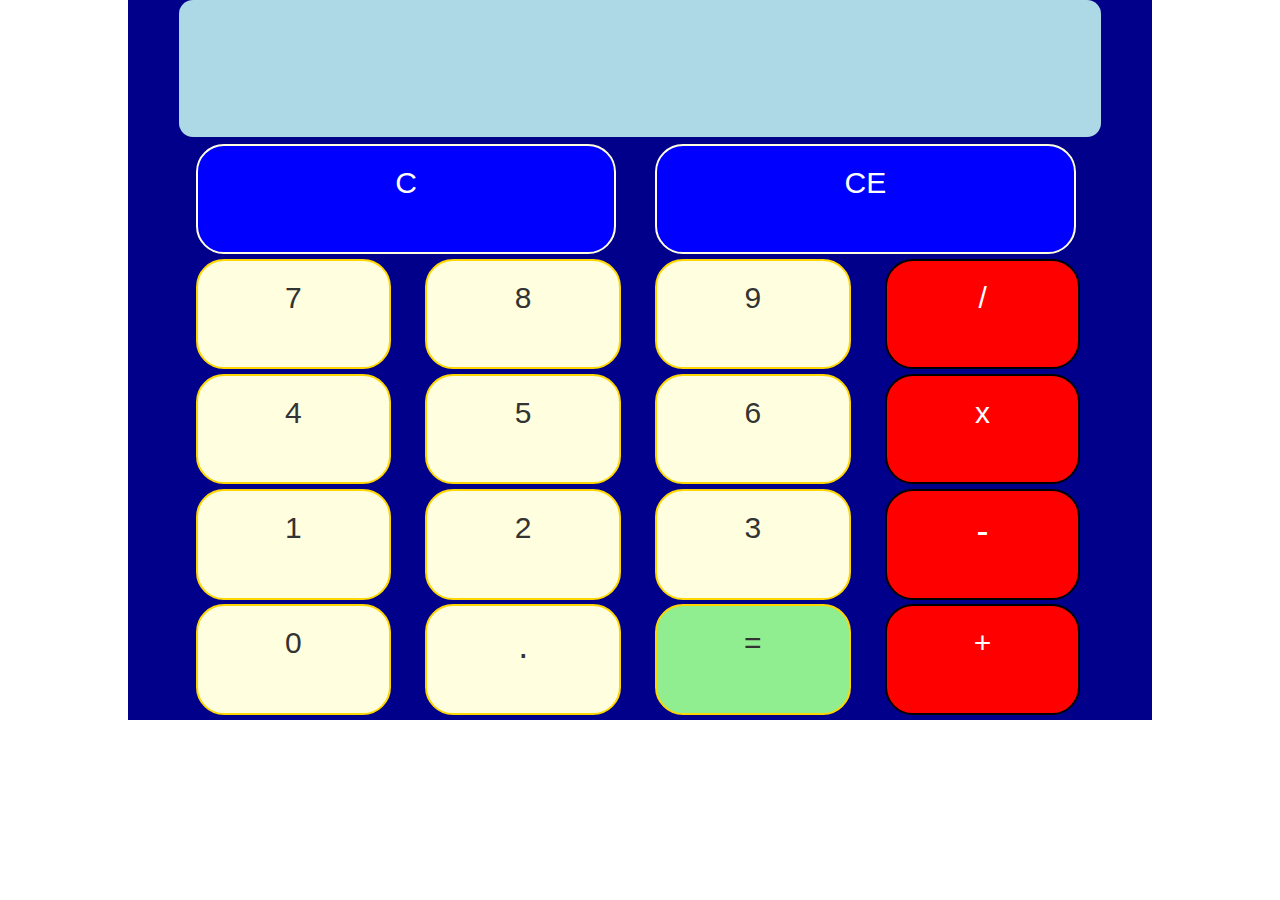
==== index.html @ 6aa18b54 "created index4.html to include parentheses and main4.js to include a count of parentheses -VL" ====
<!-- Calculator project, version1     Vernon Louie    C11.16      December 6, 2016 -->

<!doctype html>
<html>

    <head>
        <title> calculator </title>

        <script src="https://code.jquery.com/jquery-2.1.4.min.js"> </script>
        <script src="main3.js"> </script>

        <link rel="stylesheet" href="https://maxcdn.bootstrapcdn.com/bootstrap/3.3.7/css/bootstrap.min.css"/>
        <link type="text/css" rel = "stylesheet" href="style.css">
    </head>

    <body>
        <div class = "container1">
            <div class = "display">
                <!-- where the numbers, math operators, equal sign and result display -->
            </div>

            <div class = "button_area">

                <div class = "button_row">                  <!-- ROW 1 -->
                    <div class="col-xs-6 button">
                        <div class = "special">
                            <h2> C </h2>
                        </div>
                    </div>

                    <div class="col-xs-6 button">
                        <div class = "special">
                            <h2> CE </h2>
                        </div>
                    </div>
                </div>                                      <!-- end ROW 1 -->

                <div class = "button_row">                  <!-- ROW 2 -->
                    <div class="col-xs-3 button">
                        <div class = "number" >
                            <h2> 7 </h2>
                        </div>
                    </div>

                    <div class="col-xs-3 button">
                        <div class = "number">
                            <h2> 8 </h2>
                        </div>
                    </div>

                    <div class="col-xs-3 button">
                        <div class = "number">
                            <h2> 9 </h2>
                        </div>
                    </div>

                    <div class="col-xs-3 button">
                        <div class = "operator">
                            <h2> / </h2>
                        </div>
                    </div>
                </div>                                      <!-- end ROW 2 -->

                <div class = "button_row">                  <!-- ROW 3 -->
                    <div class="col-xs-3 button">
                        <div class = "number">
                            <h2> 4 </h2>
                        </div>
                    </div>

                    <div class="col-xs-3 button">
                        <div class = "number">
                            <h2> 5 </h2>
                        </div>
                    </div>

                    <div class="col-xs-3 button">
                        <div class = "number">
                            <h2> 6 </h2>
                        </div>
                    </div>

                    <div class="col-xs-3 button">
                        <div class = "operator">
                            <h2> x </h2>
                        </div>
                    </div>
                </div>                                      <!-- end ROW 3 -->

                <div class = "button_row">                  <!-- ROW 4 -->
                    <div class="col-xs-3 button">
                        <div class = "number">
                            <h2> 1 </h2>
                        </div>
                    </div>

                    <div class="col-xs-3 button">
                        <div class = "number">
                            <h2> 2 </h2>
                        </div>
                    </div>

                    <div class="col-xs-3 button">
                        <div class = "number">
                            <h2> 3 </h2>
                        </div>
                    </div>

                    <div class="col-xs-3 button">
                        <div class = "operator">
                            <h1> - </h1>
                        </div>
                    </div>
                </div>                                      <!-- end ROW 4 -->

                <div class = "button_row">                  <!-- ROW 5 -->
                    <div class="col-xs-3 button">
                        <div class = "number">
                            <h2> 0 </h2>
                        </div>
                    </div>

                    <div class="col-xs-3 button">
                        <div class = "number">
                            <h1> . </h1>
                        </div>
                    </div>

                    <div class="col-xs-3 button">
                        <div class = "equal green">
                            <h2> = </h2>
                        </div>
                    </div>

                    <div class="col-xs-3 button">
                        <div class = "operator">
                            <h2> + </h2>
                        </div>
                    </div>
                </div>                                      <!-- end ROW 5 -->

            </div> <!-- end button_area div -->
        </div>  <!-- end container1 div  -->
    </body>

</html>
---- style.css ----
/*  Calculator project, version1    Vernon Louie    C11.16      December 5, 2016   */

h3, h4 {
    display:            inline-block;
    border:             1px darkmagenta dashed;
}

h4 {
    text-align:         right;
}

.container1 {
    height:             80vh;
    width:              80vw;
    background-color:   darkblue;
    margin:             auto;
}

.display {
    height:             19%;
    width:              90%;
    background-color:   lightblue;
    margin:             auto;
    margin-bottom:      0.5em;
    text-align:         left;
    border-radius:      1em;

}

.button_area {
    height:             79%;
    width:              90%;
    margin:             auto;
}

.button {
    height:             99%;
}

.button_row {
    height:             20%;
    margin:             0.1em;
}

.special {
    height:             98%;
    width:              98%;
    background-color:   blue;
    display:            inline-block;
    text-align:         center;
    color:              white;
    border-radius:      2em;
    border:             lightyellow 0.2em solid;
}

.number, .equal {
    height:             98%;
    width:              98%;
    background-color:   lightyellow;
    display:            inline-block;
    text-align:         center;
    border-radius:      2em;
    border:             gold 0.2em solid;
    vertical-align:     middle;
}

.green {
    background-color:   lightgreen;
}

.operator {
    height:             98%;
    width:              98%;
    background-color:   red;
    display:            inline-block;
    text-align:         center;
    color:              white;
    border-radius:      2em;
    border:             black 0.2em solid;
}

h1, h2, h3 {
    vertical-align:     middle;
}
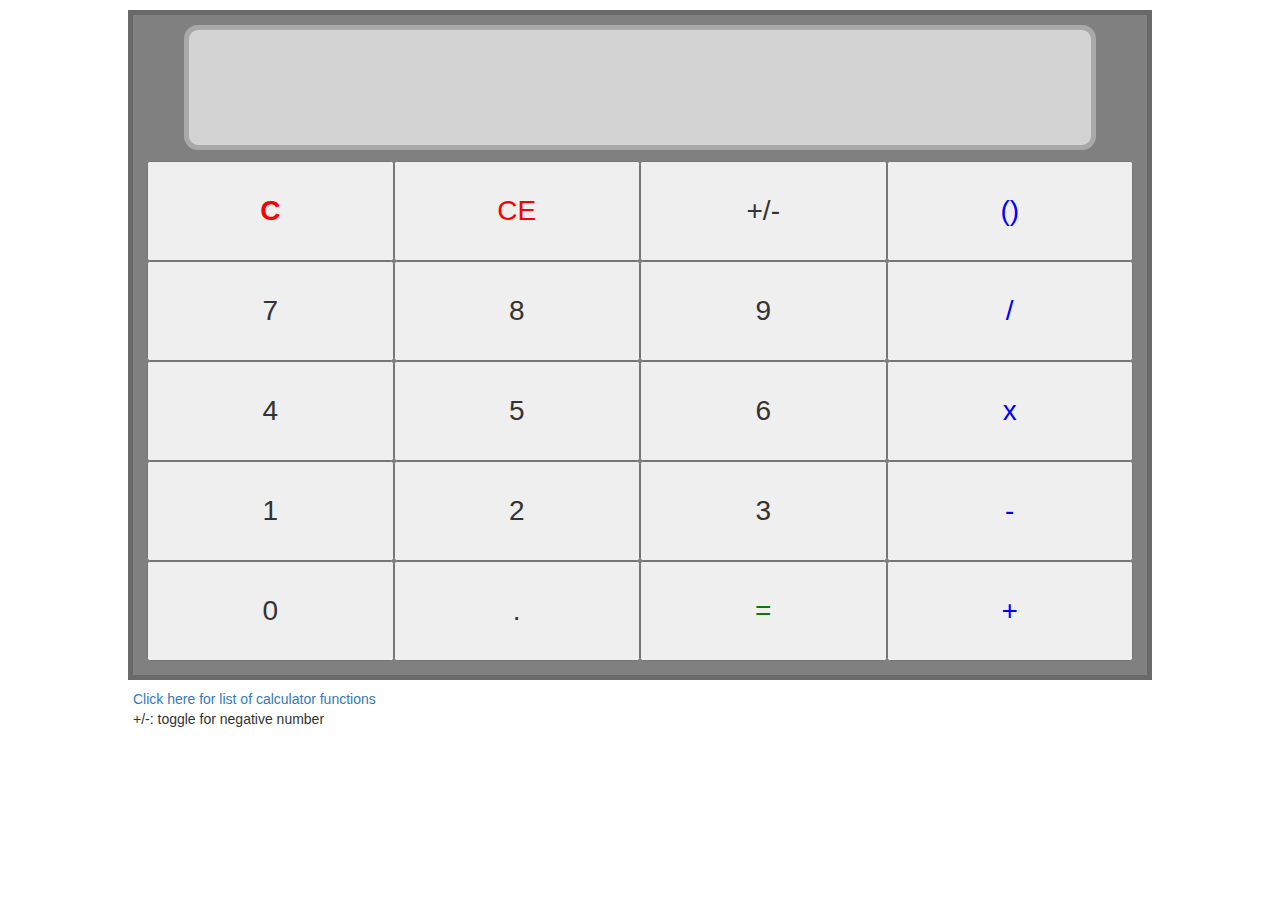
==== commit 11e019df: "deleted unused files and changed main4.js to main.js and index4.html to index.html. -VL" ====
--- a/index.html
+++ b/index.html
@@ -1,4 +1,4 @@
-<!-- Calculator project, version1     Vernon Louie    C11.16      December 6, 2016 -->
+<!-- Calculator     Vernon Louie      December 2016 -->
 
 <!doctype html>
 <html>
@@ -7,7 +7,7 @@
         <title> calculator </title>
 
         <script src="https://code.jquery.com/jquery-2.1.4.min.js"> </script>
-        <script src="main3.js"> </script>
+        <script src="main.js"> </script>
 
         <link rel="stylesheet" href="https://maxcdn.bootstrapcdn.com/bootstrap/3.3.7/css/bootstrap.min.css"/>
         <link type="text/css" rel = "stylesheet" href="style.css">
@@ -20,128 +20,37 @@
             </div>
 
             <div class = "button_area">
+                <div class = "all_buttons">                             <!-- ROW 1 -->
+                    <button type="button" class = "special"> <b> C </b> </button>
+                    <button type="button" class = "special"> CE </button>
+                    <button type="button" class = "number" id = "negative"> +/- </button>
+                    <button type="button" class = "operator"> () </button>
+                                                                        <!-- ROW 2 -->
+                    <button type="button" class = "number"> 7 </button>
+                    <button type="button" class = "number"> 8 </button>
+                    <button type="button" class = "number"> 9 </button>
+                    <button type="button" class = "operator"> / </button>
+                                                                        <!-- ROW 3 -->
+                    <button type="button" class = "number"> 4 </button>
+                    <button type="button" class = "number"> 5 </button>
+                    <button type="button" class = "number"> 6 </button>
+                    <button type="button" class = "operator"> x </button>
+                                                                        <!-- ROW 4 -->
+                    <button type="button" class = "number"> 1 </button>
+                    <button type="button" class = "number"> 2 </button>
+                    <button type="button" class = "number"> 3 </button>
+                    <button type="button" class = "operator"> - </button>
+                                                                        <!-- ROW 5 -->
+                    <button type="button" class = "number"> 0 </button>
+                    <button type="button" class = "number"> . </button>
+                    <button type="button" class = "equal"> = </button>
+                    <button type="button" class = "operator"> + </button>
+                </div> <!-- end all_buttons div -->
+            </div> <!-- end button_area div -->
 
-                <div class = "button_row">                  <!-- ROW 1 -->
-                    <div class="col-xs-6 button">
-                        <div class = "special">
-                            <h2> C </h2>
-                        </div>
-                    </div>
-
-                    <div class="col-xs-6 button">
-                        <div class = "special">
-                            <h2> CE </h2>
-                        </div>
-                    </div>
-                </div>                                      <!-- end ROW 1 -->
-
-                <div class = "button_row">                  <!-- ROW 2 -->
-                    <div class="col-xs-3 button">
-                        <div class = "number" >
-                            <h2> 7 </h2>
-                        </div>
-                    </div>
-
-                    <div class="col-xs-3 button">
-                        <div class = "number">
-                            <h2> 8 </h2>
-                        </div>
-                    </div>
-
-                    <div class="col-xs-3 button">
-                        <div class = "number">
-                            <h2> 9 </h2>
-                        </div>
-                    </div>
-
-                    <div class="col-xs-3 button">
-                        <div class = "operator">
-                            <h2> / </h2>
-                        </div>
-                    </div>
-                </div>                                      <!-- end ROW 2 -->
-
-                <div class = "button_row">                  <!-- ROW 3 -->
-                    <div class="col-xs-3 button">
-                        <div class = "number">
-                            <h2> 4 </h2>
-                        </div>
-                    </div>
-
-                    <div class="col-xs-3 button">
-                        <div class = "number">
-                            <h2> 5 </h2>
-                        </div>
-                    </div>
-
-                    <div class="col-xs-3 button">
-                        <div class = "number">
-                            <h2> 6 </h2>
-                        </div>
-                    </div>
-
-                    <div class="col-xs-3 button">
-                        <div class = "operator">
-                            <h2> x </h2>
-                        </div>
-                    </div>
-                </div>                                      <!-- end ROW 3 -->
-
-                <div class = "button_row">                  <!-- ROW 4 -->
-                    <div class="col-xs-3 button">
-                        <div class = "number">
-                            <h2> 1 </h2>
-                        </div>
-                    </div>
-
-                    <div class="col-xs-3 button">
-                        <div class = "number">
-                            <h2> 2 </h2>
-                        </div>
-                    </div>
-
-                    <div class="col-xs-3 button">
-                        <div class = "number">
-                            <h2> 3 </h2>
-                        </div>
-                    </div>
-
-                    <div class="col-xs-3 button">
-                        <div class = "operator">
-                            <h1> - </h1>
-                        </div>
-                    </div>
-                </div>                                      <!-- end ROW 4 -->
-
-                <div class = "button_row">                  <!-- ROW 5 -->
-                    <div class="col-xs-3 button">
-                        <div class = "number">
-                            <h2> 0 </h2>
-                        </div>
-                    </div>
-
-                    <div class="col-xs-3 button">
-                        <div class = "number">
-                            <h1> . </h1>
-                        </div>
-                    </div>
-
-                    <div class="col-xs-3 button">
-                        <div class = "equal green">
-                            <h2> = </h2>
-                        </div>
-                    </div>
-
-                    <div class="col-xs-3 button">
-                        <div class = "operator">
-                            <h2> + </h2>
-                        </div>
-                    </div>
-                </div>                                      <!-- end ROW 5 -->
-
-            </div> <!-- end button_area div -->
+            <a href="https://docs.google.com/spreadsheets/d/1HRpRqdyQrax5vgwrVatcOxSxly6GHXXfZuzc0lb9Tfg/pubhtml#" target="_blank">Click here for list of calculator functions</a>
+            <p>+/-: toggle for negative number</p>
         </div>  <!-- end container1 div  -->
     </body>
-
 </html>
 
--- a/style.css
+++ b/style.css
@@ -1,8 +1,7 @@
-/*  Calculator project, version1    Vernon Louie    C11.16      December 5, 2016   */
+/*  Calculator project    Vernon Louie         December 2016   */
 
 h3, h4 {
     display:            inline-block;
-    border:             1px darkmagenta dashed;
 }
 
 h4 {
@@ -10,75 +9,131 @@
 }
 
 .container1 {
-    height:             80vh;
+    height:             670px;
     width:              80vw;
-    background-color:   darkblue;
+    background-color:   gray;
     margin:             auto;
+    margin-top:         10px;
+    border:             dimgrey 0.4em solid;
 }
 
 .display {
     height:             19%;
     width:              90%;
-    background-color:   lightblue;
+    background-color:   lightgrey;
     margin:             auto;
     margin-bottom:      0.5em;
+    margin-top:         0.5em;
+    padding-top:        1em;
     text-align:         left;
     border-radius:      1em;
+    border:             0.4em darkgray solid;
+    position:           relative;
+    top:                0.2em;
+}
+
+.all_buttons {
+    display:    flex;
+    flex-wrap:  wrap;
+    height:     500px;
+    margin:     1em;
 
 }
 
-.button_area {
-    height:             79%;
-    width:              90%;
-    margin:             auto;
+.all_buttons button {
+    flex:   1 1 25%;
+    height: 100px;
+    font-size:  2em;
 }
 
-.button {
-    height:             99%;
+button:hover {
+    background-color:   white;
 }
 
-.button_row {
-    height:             20%;
-    margin:             0.1em;
+.tiptext {
+    visibility:         hidden;
+    background-color:   black;
+    color:              white;
+    text-align:         center;
+    border-radius:      1em;
+    position:           absolute;
+    z-index:            1;
+}
+
+.button_area:hover .tiptext {
+    visibility: visible;
+}
+
+.button_area {
+    height: 80%;
 }
 
 .special {
-    height:             98%;
-    width:              98%;
-    background-color:   blue;
-    display:            inline-block;
-    text-align:         center;
-    color:              white;
-    border-radius:      2em;
-    border:             lightyellow 0.2em solid;
-}
-
-.number, .equal {
-    height:             98%;
-    width:              98%;
-    background-color:   lightyellow;
-    display:            inline-block;
-    text-align:         center;
-    border-radius:      2em;
-    border:             gold 0.2em solid;
-    vertical-align:     middle;
-}
-
-.green {
-    background-color:   lightgreen;
+    color:  red;
 }
 
 .operator {
-    height:             98%;
-    width:              98%;
-    background-color:   red;
-    display:            inline-block;
-    text-align:         center;
-    color:              white;
-    border-radius:      2em;
-    border:             black 0.2em solid;
+    color:  blue;
 }
 
-h1, h2, h3 {
-    vertical-align:     middle;
-}+.equal {
+    color:  green;
+}
+
+
+/*.button_area {*/
+    /*height:             79%;*/
+    /*width:              90%;*/
+    /*margin:             auto;*/
+    /*vertical-align:     middle;*/
+/*}*/
+
+/*.button {*/
+    /*height:             99%;*/
+/*}*/
+
+/*.button_row {*/
+    /*height:             20%;*/
+    /*margin:             0.1em;*/
+/*}*/
+
+/*.special {*/
+    /*height:             98%;*/
+    /*width:              98%;*/
+    /*background-color:   blue;*/
+    /*display:            inline-block;*/
+    /*text-align:         center;*/
+    /*color:              white;*/
+    /*border-radius:      2em;*/
+    /*border:             lightyellow 0.2em solid;*/
+/*}*/
+
+/*.number, .equal {*/
+    /*height:             98%;*/
+    /*width:              98%;*/
+    /*background-color:   lightyellow;*/
+    /*display:            inline-block;*/
+    /*text-align:         center;*/
+    /*border-radius:      2em;*/
+    /*border:             gold 0.2em solid;*/
+/*}*/
+
+/*.operator {*/
+    /*position:       relative;*/
+    /*height:             98%;*/
+    /*width:              98%;*/
+    /*background-color:   red;*/
+    /*display:            inline-block;*/
+    /*text-align:         center;*/
+    /*color:              white;*/
+    /*border-radius:      2em;*/
+    /*border:             black 0.2em solid;*/
+/*}*/
+
+/*h1, h2, h3 {*/
+    /*position:   absolute;*/
+    /*-ms-transform:  translate(1em, 2em);*/
+    /*-webkit-transform:  translate(1em, 2em);*/
+    /*transform:      translate(1em, 2em);*/
+/*}*/
+
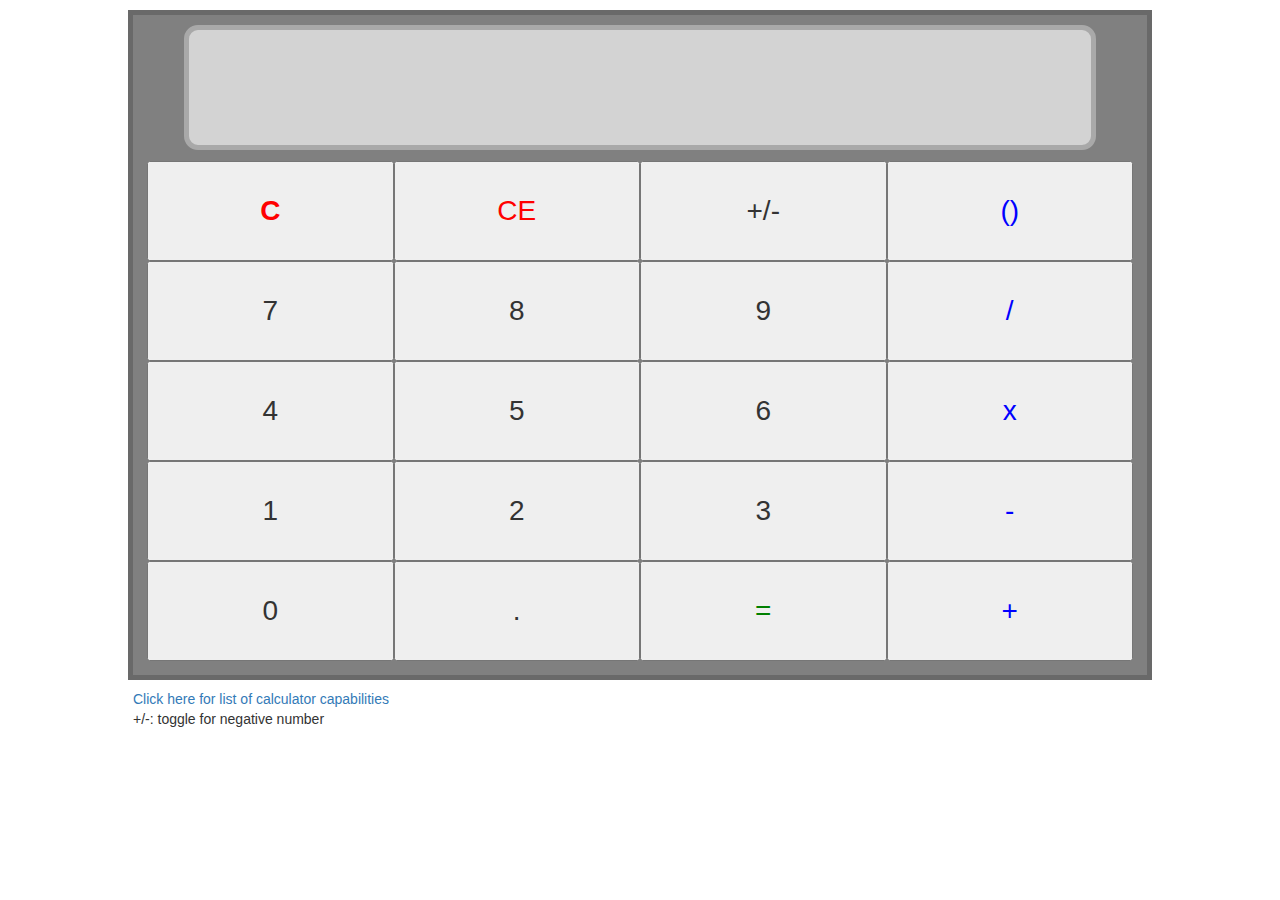
==== commit 7d4906e1: "1. added digital fonts.  2. modified readme file -VL" ====
--- a/index.html
+++ b/index.html
@@ -48,7 +48,7 @@
                 </div> <!-- end all_buttons div -->
             </div> <!-- end button_area div -->
 
-            <a href="https://docs.google.com/spreadsheets/d/1HRpRqdyQrax5vgwrVatcOxSxly6GHXXfZuzc0lb9Tfg/pubhtml#" target="_blank">Click here for list of calculator functions</a>
+            <a href="https://docs.google.com/spreadsheets/d/1HRpRqdyQrax5vgwrVatcOxSxly6GHXXfZuzc0lb9Tfg/pubhtml#" target="_blank">Click here for list of calculator capabilities</a>
             <p>+/-: toggle for negative number</p>
         </div>  <!-- end container1 div  -->
     </body>
--- a/style.css
+++ b/style.css
@@ -1,7 +1,20 @@
 /*  Calculator project    Vernon Louie         December 2016   */
 
+/* found these fonts on http://www.fontspace.com/category/calculator */
+@font-face {
+    font-family:    "digital-7";
+    src:            url("digital-7.ttf");
+}
+
+@font-face {
+    font-family:    "dig7_mono_italic";
+    src:            url("digital-7_mono_italic.ttf");
+}
+
 h3, h4 {
-    display:            inline-block;
+    display:    inline-block;
+    font-size:  2.5em;
+    margin:     5px 0 10px 0;
 }
 
 h4 {
@@ -20,6 +33,7 @@
 .display {
     height:             19%;
     width:              90%;
+    font-family:        dig7_mono_italic;
     background-color:   lightgrey;
     margin:             auto;
     margin-bottom:      0.5em;
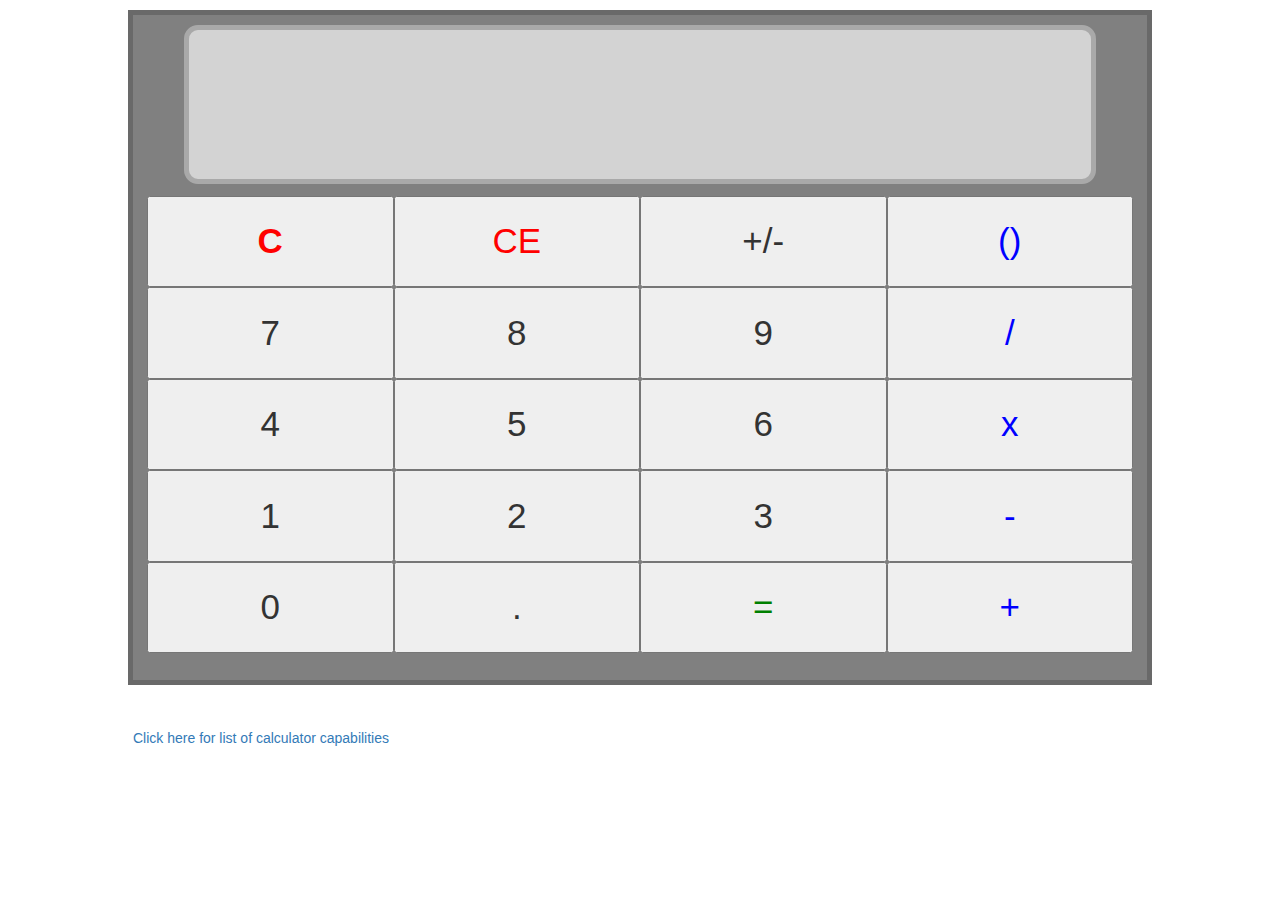
==== commit 34c6c026: "1. Changed container height from px to vh so it looks better in mobile. -VL" ====
--- a/index.html
+++ b/index.html
@@ -49,7 +49,10 @@
             </div> <!-- end button_area div -->
 
             <a href="https://docs.google.com/spreadsheets/d/1HRpRqdyQrax5vgwrVatcOxSxly6GHXXfZuzc0lb9Tfg/pubhtml#" target="_blank">Click here for list of calculator capabilities</a>
-            <p>+/-: toggle for negative number</p>
+            <!--<br />-->
+            <!--<p>+/-: toggle for negative number</p>-->
+            <!--<p> C: clear all</p>-->
+            <!--<p> CE: clear last entry</p>-->
         </div>  <!-- end container1 div  -->
     </body>
 </html>
--- a/style.css
+++ b/style.css
@@ -1,4 +1,8 @@
 /*  Calculator project    Vernon Louie         December 2016   */
+
+body {
+    font-family:    Verdana, Arial;
+}
 
 /* found these fonts on http://www.fontspace.com/category/calculator */
 @font-face {
@@ -13,8 +17,8 @@
 
 h3, h4 {
     display:    inline-block;
-    font-size:  2.5em;
-    margin:     5px 0 10px 0;
+    font-size:  2em;
+    margin:     1px 0 1px 0;
 }
 
 h4 {
@@ -22,7 +26,7 @@
 }
 
 .container1 {
-    height:             670px;
+    height:             75vh;
     width:              80vw;
     background-color:   gray;
     margin:             auto;
@@ -31,7 +35,7 @@
 }
 
 .display {
-    height:             19%;
+    height:             24%;
     width:              90%;
     font-family:        dig7_mono_italic;
     background-color:   lightgrey;
@@ -44,20 +48,20 @@
     border:             0.4em darkgray solid;
     position:           relative;
     top:                0.2em;
+    overflow:           auto;
 }
 
 .all_buttons {
     display:    flex;
     flex-wrap:  wrap;
-    height:     500px;
+    height:     86%;
     margin:     1em;
-
 }
 
 .all_buttons button {
-    flex:   1 1 25%;
-    height: 100px;
-    font-size:  2em;
+    flex:       1 1 25%;
+    height:     20%;
+    font-size:  2.5em;
 }
 
 button:hover {
@@ -74,7 +78,7 @@
     z-index:            1;
 }
 
-.button_area:hover .tiptext {
+.tooltip:hover .tiptext{
     visibility: visible;
 }
 
@@ -92,6 +96,14 @@
 
 .equal {
     color:  green;
+}
+
+@media only screen and (max-width: 479px) {
+    h3, h4 {
+        font-size: 4em;
+    }
+
+
 }
 
 
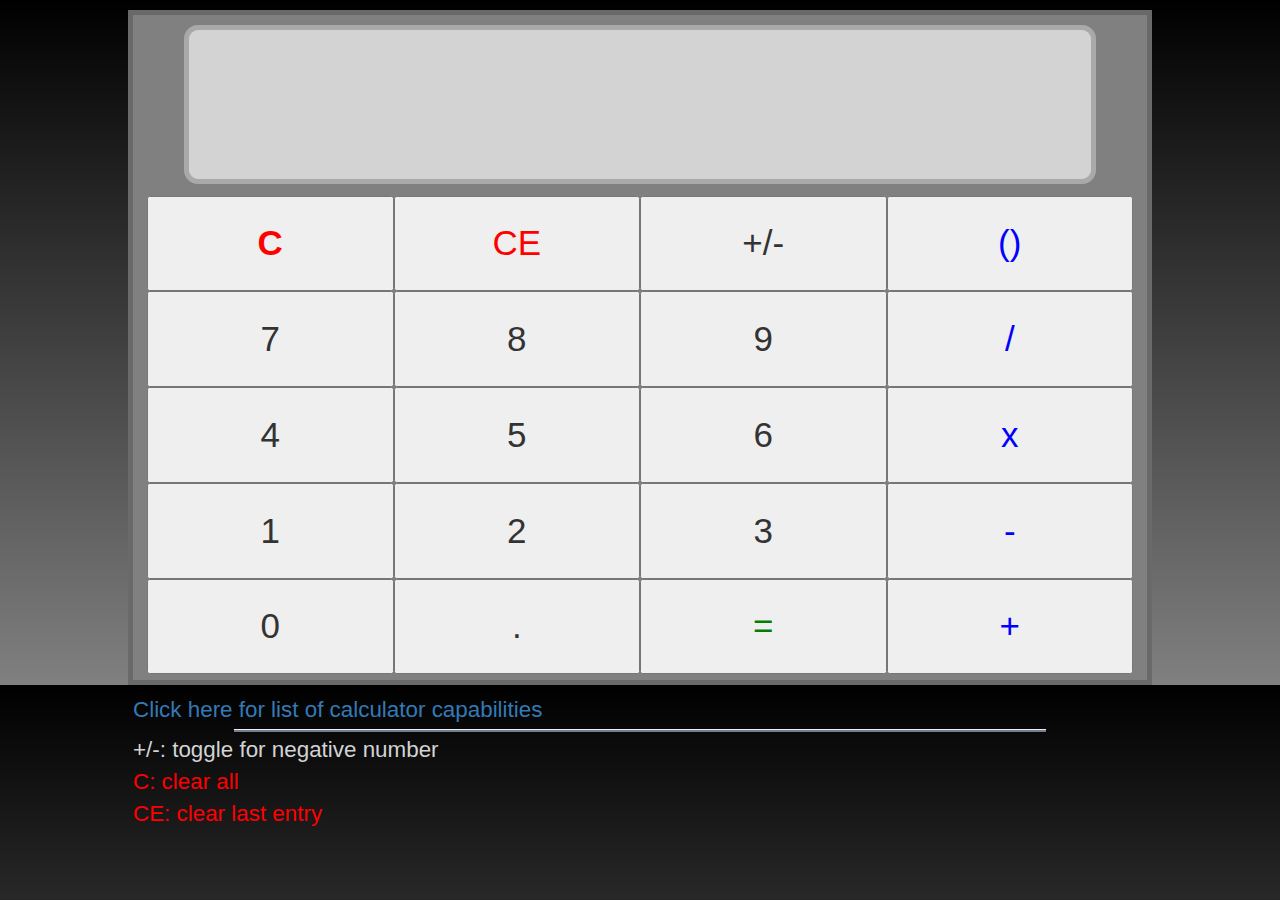
==== commit b675d82e: "1. Added meta viewport tag in index.html to even out text size between mobile and laptop views.  2. " ====
--- a/index.html
+++ b/index.html
@@ -4,6 +4,7 @@
 <html>
 
     <head>
+        <meta name="viewport" content="width=detvice-width, initial-scale=1.0">
         <title> calculator </title>
 
         <script src="https://code.jquery.com/jquery-2.1.4.min.js"> </script>
@@ -48,11 +49,14 @@
                 </div> <!-- end all_buttons div -->
             </div> <!-- end button_area div -->
 
-            <a href="https://docs.google.com/spreadsheets/d/1HRpRqdyQrax5vgwrVatcOxSxly6GHXXfZuzc0lb9Tfg/pubhtml#" target="_blank">Click here for list of calculator capabilities</a>
-            <!--<br />-->
-            <!--<p>+/-: toggle for negative number</p>-->
-            <!--<p> C: clear all</p>-->
-            <!--<p> CE: clear last entry</p>-->
+            <a href="https://docs.google.com/document/d/1x3U2spttq17miGLMfiNpyfGcl1R34BcZWr2SEEAnyvk/pub" target="_blank">Click here for list of calculator capabilities</a>
+            <hr>
+            <div class="clarifications">
+                <p class="lightgray"> +/-: toggle for negative number </p>
+                <p class="special"> C: clear all </p>
+                <p class="special"> CE: clear last entry </p>
+            </div>
+
         </div>  <!-- end container1 div  -->
     </body>
 </html>
--- a/style.css
+++ b/style.css
@@ -2,6 +2,7 @@
 
 body {
     font-family:    Verdana, Arial;
+    background:     linear-gradient(black, gray);
 }
 
 /* found these fonts on http://www.fontspace.com/category/calculator */
@@ -15,14 +16,10 @@
     src:            url("digital-7_mono_italic.ttf");
 }
 
-h3, h4 {
+h3 {
     display:    inline-block;
-    font-size:  2em;
+    font-size:  3em;
     margin:     1px 0 1px 0;
-}
-
-h4 {
-    text-align:         right;
 }
 
 .container1 {
@@ -54,7 +51,7 @@
 .all_buttons {
     display:    flex;
     flex-wrap:  wrap;
-    height:     86%;
+    height:     96%;
     margin:     1em;
 }
 
@@ -68,6 +65,95 @@
     background-color:   white;
 }
 
+.button_area {
+    height: 75%;
+}
+
+.special {
+    color:  red;
+}
+
+.operator {
+    color:  blue;
+}
+
+.equal {
+    color:  green;
+}
+
+.lightgray {
+    color:  lightgray;
+}
+
+.clarifications p, a {
+    font-size:  1.6em;
+    margin:     0.2em 0;
+}
+
+hr {
+    margin:             0.2em auto;
+    background-color:   slategray;
+    width:              80%;
+    height:             0.1em;
+}
+
+@media only screen and (orientation: landscape) {
+    h3 {
+        font-size:  1.6em;
+        margin:     0;
+    }
+
+    .clarifications p, a {
+        font-size:  1.1em;
+        margin:     0;
+    }
+
+    .all_buttons button {
+        font-size:  1.5em;
+    }
+
+    .button_area {
+        height: 70%;
+    }
+}
+
+@media only screen and (min-width: 870px) {
+    h3 {
+        font-size: 2.5em;
+    }
+
+    .clarifications p, a {
+        font-size:  1.6em;
+    }
+
+    .all_buttons button {
+        font-size:  2.5em;
+    }
+
+    .button_area {
+        height: 75%;
+    }
+}
+
+@media only screen and (max-width: 479px) {
+    h3 {
+        font-size: 2em;
+    }
+
+    .clarifications p, a {
+        font-size:  1.1em;
+    }
+
+    .all_buttons button {
+        font-size:  2em;
+    }
+
+    .button_area {
+        height: 73%;
+    }
+}
+
+/* may incorporate tool tips later */
 .tiptext {
     visibility:         hidden;
     background-color:   black;
@@ -82,84 +168,60 @@
     visibility: visible;
 }
 
-.button_area {
-    height: 80%;
-}
-
-.special {
-    color:  red;
-}
-
-.operator {
-    color:  blue;
-}
-
-.equal {
-    color:  green;
-}
-
-@media only screen and (max-width: 479px) {
-    h3, h4 {
-        font-size: 4em;
-    }
-
-
-}
-
-
-/*.button_area {*/
-    /*height:             79%;*/
-    /*width:              90%;*/
-    /*margin:             auto;*/
-    /*vertical-align:     middle;*/
-/*}*/
-
-/*.button {*/
-    /*height:             99%;*/
-/*}*/
-
-/*.button_row {*/
-    /*height:             20%;*/
-    /*margin:             0.1em;*/
-/*}*/
-
-/*.special {*/
-    /*height:             98%;*/
-    /*width:              98%;*/
-    /*background-color:   blue;*/
-    /*display:            inline-block;*/
-    /*text-align:         center;*/
-    /*color:              white;*/
-    /*border-radius:      2em;*/
-    /*border:             lightyellow 0.2em solid;*/
-/*}*/
-
-/*.number, .equal {*/
-    /*height:             98%;*/
-    /*width:              98%;*/
-    /*background-color:   lightyellow;*/
-    /*display:            inline-block;*/
-    /*text-align:         center;*/
-    /*border-radius:      2em;*/
-    /*border:             gold 0.2em solid;*/
-/*}*/
-
-/*.operator {*/
-    /*position:       relative;*/
-    /*height:             98%;*/
-    /*width:              98%;*/
-    /*background-color:   red;*/
-    /*display:            inline-block;*/
-    /*text-align:         center;*/
-    /*color:              white;*/
-    /*border-radius:      2em;*/
-    /*border:             black 0.2em solid;*/
-/*}*/
-
-/*h1, h2, h3 {*/
-    /*position:   absolute;*/
-    /*-ms-transform:  translate(1em, 2em);*/
-    /*-webkit-transform:  translate(1em, 2em);*/
-    /*transform:      translate(1em, 2em);*/
-/*}*/
-
+/***** Old styling before flex *****/
+    /*.button_area {*/
+        /*height:             79%;*/
+        /*width:              90%;*/
+        /*margin:             auto;*/
+        /*vertical-align:     middle;*/
+    /*}*/
+
+    /*.button {*/
+        /*height:             99%;*/
+    /*}*/
+
+    /*.button_row {*/
+        /*height:             20%;*/
+        /*margin:             0.1em;*/
+    /*}*/
+
+    /*.special {*/
+        /*height:             98%;*/
+        /*width:              98%;*/
+        /*background-color:   blue;*/
+        /*display:            inline-block;*/
+        /*text-align:         center;*/
+        /*color:              white;*/
+        /*border-radius:      2em;*/
+        /*border:             lightyellow 0.2em solid;*/
+    /*}*/
+
+    /*.number, .equal {*/
+        /*height:             98%;*/
+        /*width:              98%;*/
+        /*background-color:   lightyellow;*/
+        /*display:            inline-block;*/
+        /*text-align:         center;*/
+        /*border-radius:      2em;*/
+        /*border:             gold 0.2em solid;*/
+    /*}*/
+
+    /*.operator {*/
+        /*position:       relative;*/
+        /*height:             98%;*/
+        /*width:              98%;*/
+        /*background-color:   red;*/
+        /*display:            inline-block;*/
+        /*text-align:         center;*/
+        /*color:              white;*/
+        /*border-radius:      2em;*/
+        /*border:             black 0.2em solid;*/
+    /*}*/
+
+    /*h1, h2, h3 {*/
+        /*position:   absolute;*/
+        /*-ms-transform:  translate(1em, 2em);*/
+        /*-webkit-transform:  translate(1em, 2em);*/
+        /*transform:      translate(1em, 2em);*/
+    /*}*/
+
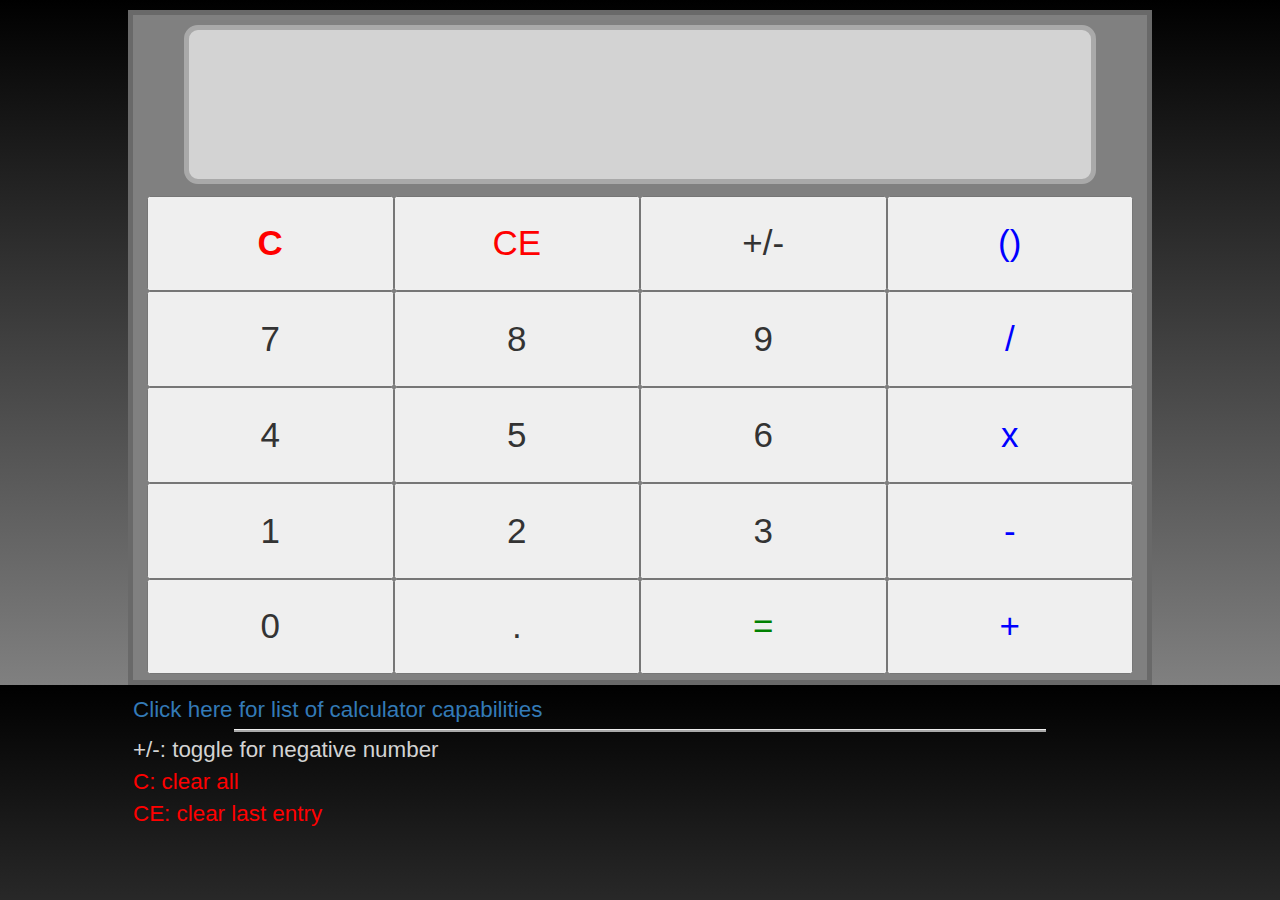
==== commit d30fb611: "Added a few comments. -VL" ====
--- a/index.html
+++ b/index.html
@@ -1,8 +1,7 @@
-<!-- Calculator     Vernon Louie      December 2016 -->
+<!-- Calculator     Vernon Louie      December 2016 thru April 2017 -->
 
 <!doctype html>
 <html>
-
     <head>
         <meta name="viewport" content="width=detvice-width, initial-scale=1.0">
         <title> calculator </title>
--- a/style.css
+++ b/style.css
@@ -1,4 +1,4 @@
-/*  Calculator project    Vernon Louie         December 2016   */
+/*  Calculator project    Vernon Louie         December 2016 thru April 2017  */
 
 body {
     font-family:    Verdana, Arial;
@@ -34,7 +34,7 @@
 .display {
     height:             24%;
     width:              90%;
-    font-family:        dig7_mono_italic;
+    font-family:        dig7_mono_italic, Verdana, Arial;
     background-color:   lightgrey;
     margin:             auto;
     margin-bottom:      0.5em;
@@ -92,11 +92,14 @@
 
 hr {
     margin:             0.2em auto;
-    background-color:   slategray;
+    background-color:   darkgray;
     width:              80%;
     height:             0.1em;
 }
 
+/******************** Responsiveness ***********************/
+
+/* For mobile landscape */
 @media only screen and (orientation: landscape) {
     h3 {
         font-size:  1.6em;
@@ -117,6 +120,7 @@
     }
 }
 
+/* For non-mobile (to prevent non-mobile from using mobile landscape) */
 @media only screen and (min-width: 870px) {
     h3 {
         font-size: 2.5em;
@@ -135,6 +139,7 @@
     }
 }
 
+/* For mobile portrait */
 @media only screen and (max-width: 479px) {
     h3 {
         font-size: 2em;
@@ -152,6 +157,8 @@
         height: 73%;
     }
 }
+
+/************** End of current CSS *******************/
 
 /* may incorporate tool tips later */
 .tiptext {
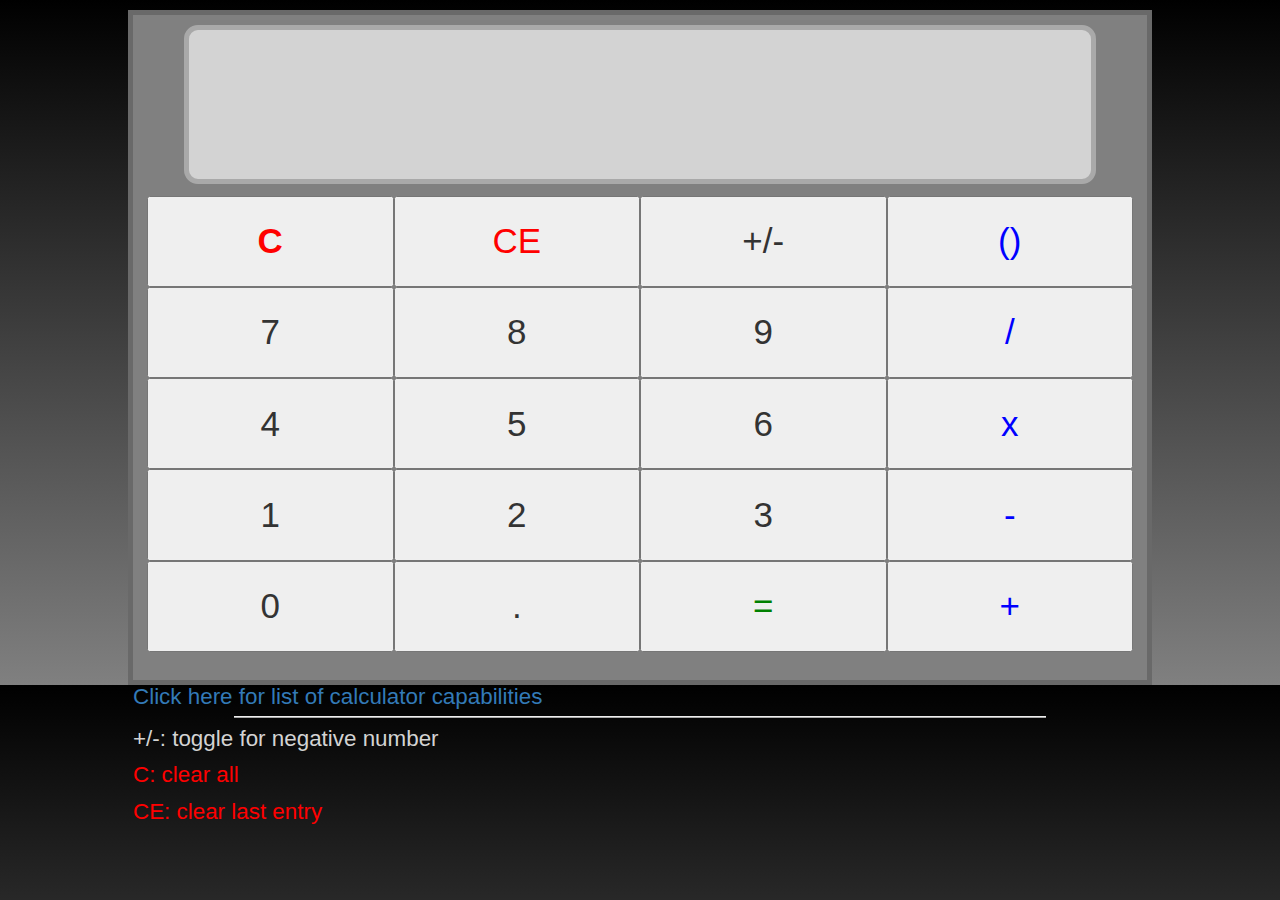
==== commit 7ac24195: "style.css - messed with responsiveness so that bottom text doesn't thrust into button area. -VL" ====
--- a/index.html
+++ b/index.html
@@ -48,9 +48,10 @@
                 </div> <!-- end all_buttons div -->
             </div> <!-- end button_area div -->
 
-            <a href="https://docs.google.com/document/d/1x3U2spttq17miGLMfiNpyfGcl1R34BcZWr2SEEAnyvk/pub" target="_blank">Click here for list of calculator capabilities</a>
-            <hr>
             <div class="clarifications">
+                <a href="https://docs.google.com/document/d/1x3U2spttq17miGLMfiNpyfGcl1R34BcZWr2SEEAnyvk/pub" target="_blank">Click here for list of calculator capabilities</a>
+                <hr>
+
                 <p class="lightgray"> +/-: toggle for negative number </p>
                 <p class="special"> C: clear all </p>
                 <p class="special"> CE: clear last entry </p>
--- a/style.css
+++ b/style.css
@@ -51,7 +51,7 @@
 .all_buttons {
     display:    flex;
     flex-wrap:  wrap;
-    height:     96%;
+    height:     94%;
     margin:     1em;
 }
 
@@ -100,15 +100,20 @@
 /******************** Responsiveness ***********************/
 
 /* For mobile landscape */
-@media only screen and (orientation: landscape) {
+@media only screen and (orientation: landscape) and (max-width: 700px) {
     h3 {
         font-size:  1.6em;
         margin:     0;
     }
 
+    .clarifications {
+        position:   relative;
+        top:        0.6em;
+    }
+
     .clarifications p, a {
         font-size:  1.1em;
-        margin:     0;
+        margin-top: -5px;
     }
 
     .all_buttons button {
@@ -121,7 +126,7 @@
 }
 
 /* For non-mobile (to prevent non-mobile from using mobile landscape) */
-@media only screen and (min-width: 870px) {
+@media only screen and (min-width: 700px) {
     h3 {
         font-size: 2.5em;
     }
@@ -135,12 +140,12 @@
     }
 
     .button_area {
-        height: 75%;
+        height: 73%;
     }
 }
 
 /* For mobile portrait */
-@media only screen and (max-width: 479px) {
+@media only screen and (max-width: 500px) {
     h3 {
         font-size: 2em;
     }
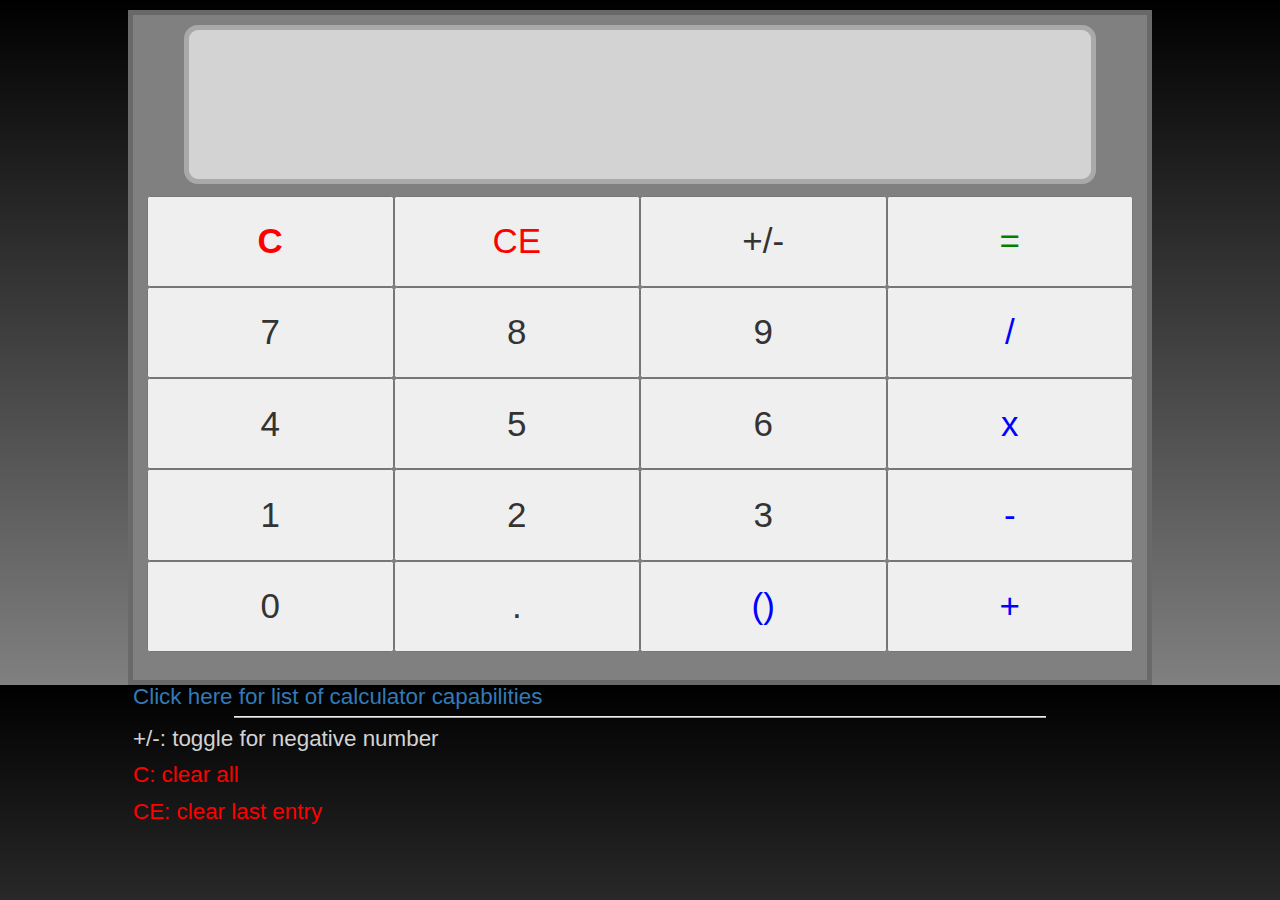
==== commit 20e5d03c: "1. Made numbers in display a little bigger for mobile.  2. Switched equal sign with +/-. -VL" ====
--- a/index.html
+++ b/index.html
@@ -24,7 +24,7 @@
                     <button type="button" class = "special"> <b> C </b> </button>
                     <button type="button" class = "special"> CE </button>
                     <button type="button" class = "number" id = "negative"> +/- </button>
-                    <button type="button" class = "operator"> () </button>
+                    <button type="button" class = "equal"> = </button>
                                                                         <!-- ROW 2 -->
                     <button type="button" class = "number"> 7 </button>
                     <button type="button" class = "number"> 8 </button>
@@ -43,7 +43,8 @@
                                                                         <!-- ROW 5 -->
                     <button type="button" class = "number"> 0 </button>
                     <button type="button" class = "number"> . </button>
-                    <button type="button" class = "equal"> = </button>
+                    <button type="button" class = "operator"> () </button>
+
                     <button type="button" class = "operator"> + </button>
                 </div> <!-- end all_buttons div -->
             </div> <!-- end button_area div -->
--- a/style.css
+++ b/style.css
@@ -102,7 +102,7 @@
 /* For mobile landscape */
 @media only screen and (orientation: landscape) and (max-width: 700px) {
     h3 {
-        font-size:  1.6em;
+        font-size:  2em;
         margin:     0;
     }
 
